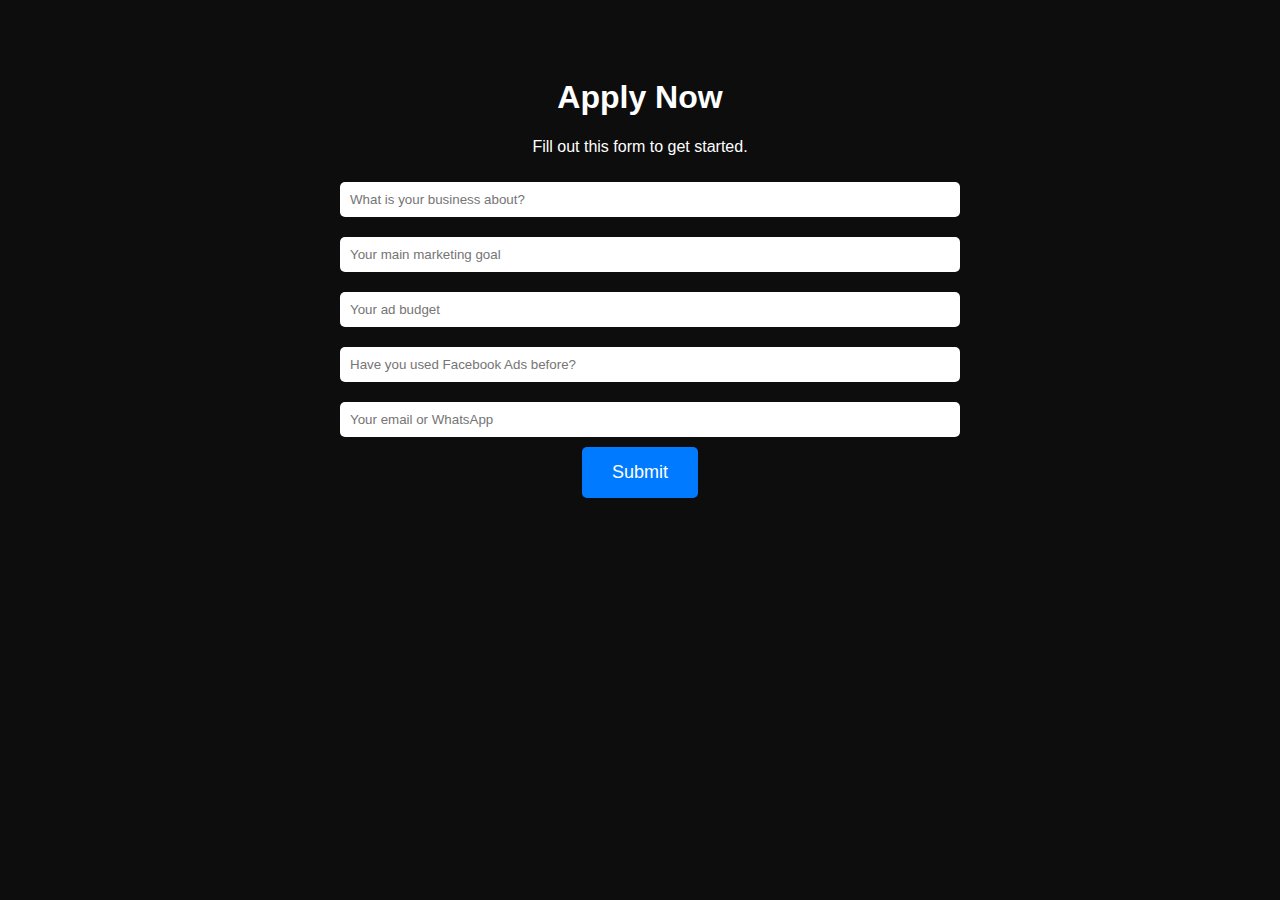
==== form.html @ 3a4645e2 "Create form.html" ====
<!DOCTYPE html>
<html lang="en">
<head>
    <meta charset="UTF-8">
    <meta name="viewport" content="width=device-width, initial-scale=1.0">
    <title>Apply Now</title>
    <style>
        body { font-family: Arial, sans-serif; text-align: center; background: #0d0d0d; color: white; }
        .container { padding: 50px; max-width: 600px; margin: auto; }
        input, textarea { width: 100%; padding: 10px; margin: 10px 0; border-radius: 5px; border: none; }
        .btn { background: #007bff; color: white; padding: 15px 30px; font-size: 18px; border: none; cursor: pointer; border-radius: 5px; }
        .btn:hover { background: #0056b3; }
    </style>
</head>
<body>

    <div class="container">
        <h1>Apply Now</h1>
        <p>Fill out this form to get started.</p>
        
        <form action="https://formspree.io/f/YOUR_EMAIL_HERE" method="POST">
            <input type="text" name="business" placeholder="What is your business about?" required>
            <input type="text" name="goal" placeholder="Your main marketing goal" required>
            <input type="text" name="budget" placeholder="Your ad budget" required>
            <input type="text" name="experience" placeholder="Have you used Facebook Ads before?" required>
            <input type="email" name="email" placeholder="Your email or WhatsApp" required>
            <button class="btn" type="submit">Submit</button>
        </form>
    </div>

</body>
</html>
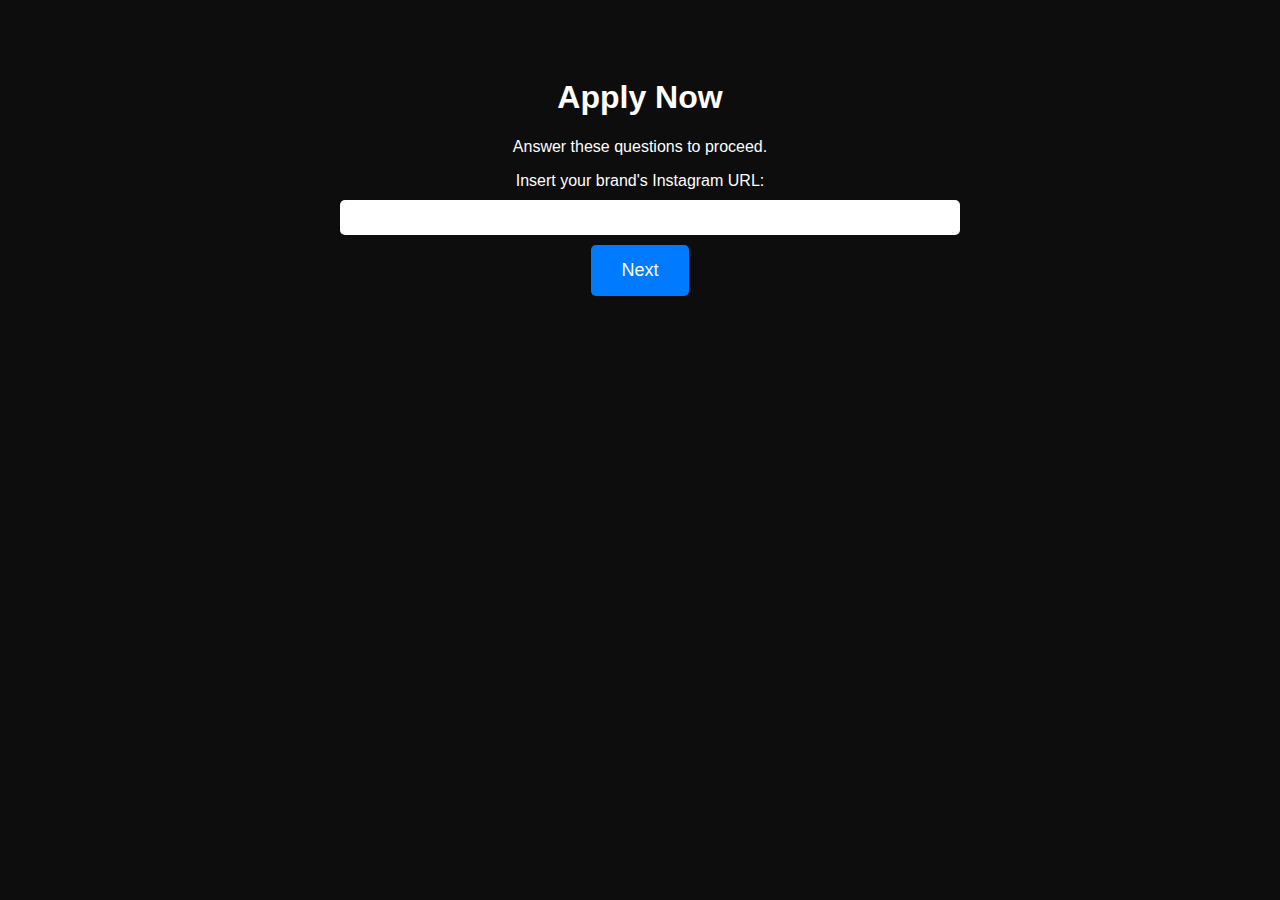
==== commit 6f261021: "Create form.html" ====
--- a/form.html
+++ b/form.html
@@ -7,26 +7,76 @@
     <style>
         body { font-family: Arial, sans-serif; text-align: center; background: #0d0d0d; color: white; }
         .container { padding: 50px; max-width: 600px; margin: auto; }
-        input, textarea { width: 100%; padding: 10px; margin: 10px 0; border-radius: 5px; border: none; }
+        .question { display: none; }
+        .active { display: block; }
         .btn { background: #007bff; color: white; padding: 15px 30px; font-size: 18px; border: none; cursor: pointer; border-radius: 5px; }
         .btn:hover { background: #0056b3; }
+        input, select { width: 100%; padding: 10px; margin: 10px 0; border-radius: 5px; border: none; }
     </style>
 </head>
 <body>
 
     <div class="container">
         <h1>Apply Now</h1>
-        <p>Fill out this form to get started.</p>
-        
-        <form action="https://formspree.io/f/YOUR_EMAIL_HERE" method="POST">
-            <input type="text" name="business" placeholder="What is your business about?" required>
-            <input type="text" name="goal" placeholder="Your main marketing goal" required>
-            <input type="text" name="budget" placeholder="Your ad budget" required>
-            <input type="text" name="experience" placeholder="Have you used Facebook Ads before?" required>
-            <input type="email" name="email" placeholder="Your email or WhatsApp" required>
-            <button class="btn" type="submit">Submit</button>
+        <p>Answer these questions to proceed.</p>
+
+        <form id="applicationForm" action="https://formspree.io/f/YOUR_EMAIL_HERE" method="POST">
+            <div class="question active">
+                <label>Insert your brand's Instagram URL:</label>
+                <input type="text" name="instagram" required>
+                <button class="btn next">Next</button>
+            </div>
+
+            <div class="question">
+                <label>Insert your website link:</label>
+                <input type="text" name="website" required>
+                <button class="btn next">Next</button>
+            </div>
+
+            <div class="question">
+                <label>What is your brand's monthly revenue?</label>
+                <select name="revenue" required>
+                    <option value="Not launched yet">A Brand hasn't launched yet</option>
+                    <option value="0-5K">$0 - $5K</option>
+                    <option value="5K-10K">$5K - $10K</option>
+                    <option value="10K-30K">$10K - $30K</option>
+                    <option value="30K+">+$30K</option>
+                </select>
+                <button class="btn next">Next</button>
+            </div>
+
+            <div class="question">
+                <label>What is your marketing budget?</label>
+                <select name="budget" required>
+                    <option value="100-500">$100 - $500</option>
+                    <option value="1000-2000">$1,000 - $2,000</option>
+                    <option value="2000-3000">$2,000 - $3,000</option>
+                    <option value="3000-4000">$3,000 - $4,000</option>
+                    <option value="4000+">$4,000 + UP</option>
+                </select>
+                <button class="btn submit" type="submit">Submit</button>
+            </div>
         </form>
     </div>
 
+    <script>
+        document.addEventListener("DOMContentLoaded", function() {
+            let currentStep = 0;
+            const questions = document.querySelectorAll(".question");
+            const nextButtons = document.querySelectorAll(".next");
+
+            nextButtons.forEach((btn, index) => {
+                btn.addEventListener("click", function(event) {
+                    event.preventDefault();
+                    if (index < questions.length - 1) {
+                        questions[currentStep].classList.remove("active");
+                        currentStep++;
+                        questions[currentStep].classList.add("active");
+                    }
+                });
+            });
+        });
+    </script>
+
 </body>
 </html>
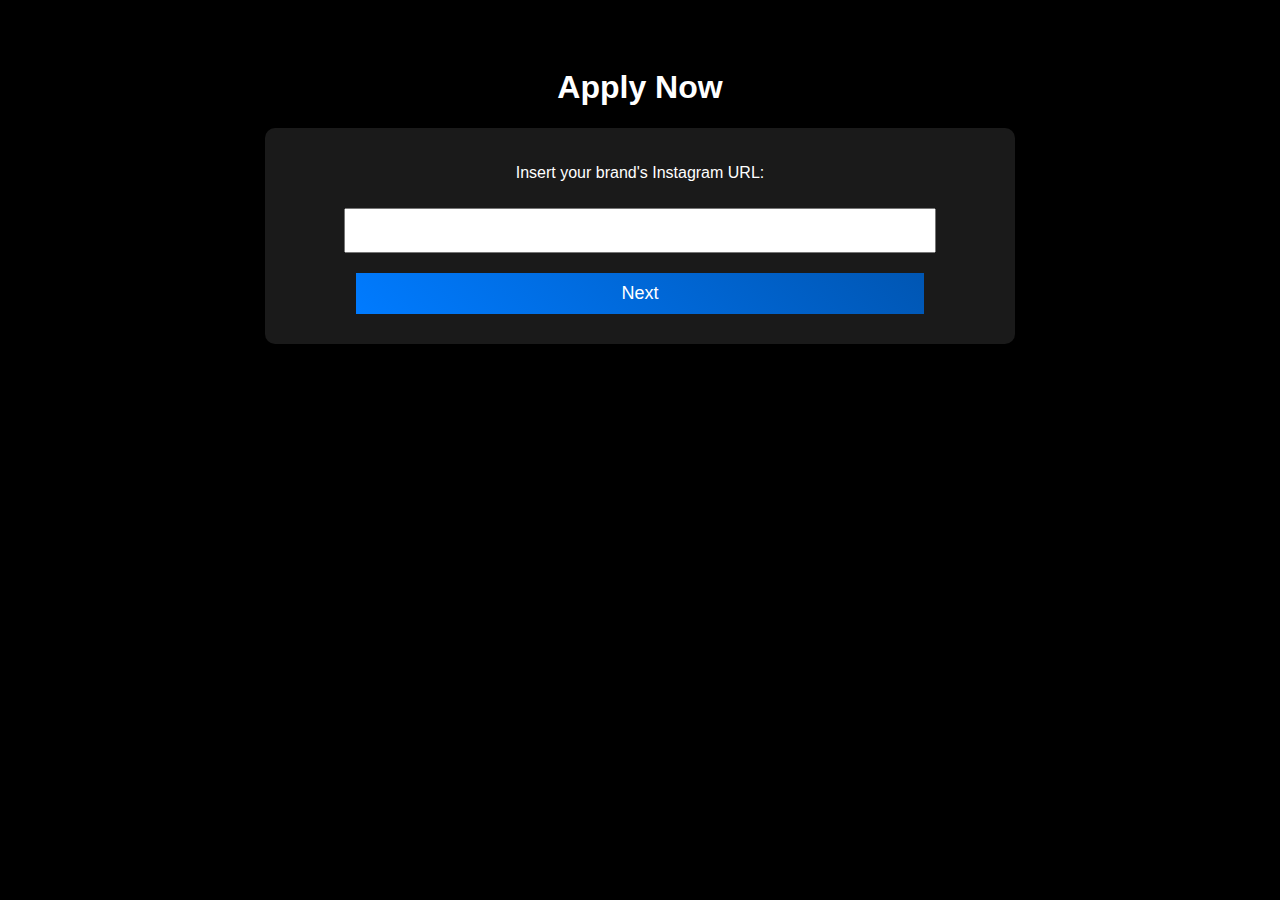
==== commit 599416fb: "Update form.html" ====
--- a/form.html
+++ b/form.html
@@ -5,78 +5,117 @@
     <meta name="viewport" content="width=device-width, initial-scale=1.0">
     <title>Apply Now</title>
     <style>
-        body { font-family: Arial, sans-serif; text-align: center; background: #0d0d0d; color: white; }
-        .container { padding: 50px; max-width: 600px; margin: auto; }
-        .question { display: none; }
-        .active { display: block; }
-        .btn { background: #007bff; color: white; padding: 15px 30px; font-size: 18px; border: none; cursor: pointer; border-radius: 5px; }
-        .btn:hover { background: #0056b3; }
-        input, select { width: 100%; padding: 10px; margin: 10px 0; border-radius: 5px; border: none; }
+        body {
+            font-family: Arial, sans-serif;
+            background-color: #000;
+            color: #fff;
+            text-align: center;
+            padding: 40px;
+        }
+        .form-container {
+            width: 60%;
+            margin: auto;
+            background: rgba(255, 255, 255, 0.1);
+            padding: 20px;
+            border-radius: 10px;
+        }
+        .question {
+            display: none;
+        }
+        .question.active {
+            display: block;
+        }
+        input, select, button {
+            width: 80%;
+            padding: 10px;
+            margin: 10px 0;
+            font-size: 18px;
+        }
+        button {
+            background: linear-gradient(45deg, #007bff, #0056b3);
+            color: white;
+            border: none;
+            cursor: pointer;
+        }
+        button:hover {
+            transform: scale(1.05);
+        }
     </style>
 </head>
 <body>
-
-    <div class="container">
-        <h1>Apply Now</h1>
-        <p>Answer these questions to proceed.</p>
-
-        <form id="applicationForm" action="https://formspree.io/f/YOUR_EMAIL_HERE" method="POST">
+    <h1>Apply Now</h1>
+    <div class="form-container">
+        <form id="applyForm">
             <div class="question active">
-                <label>Insert your brand's Instagram URL:</label>
-                <input type="text" name="instagram" required>
-                <button class="btn next">Next</button>
+                <p>Insert your brand's Instagram URL:</p>
+                <input type="url" id="instagram" required>
+                <button type="button" onclick="nextQuestion()">Next</button>
+            </div>
+            
+            <div class="question">
+                <p>Insert your website link:</p>
+                <input type="url" id="website" required>
+                <button type="button" onclick="nextQuestion()">Next</button>
             </div>
 
             <div class="question">
-                <label>Insert your website link:</label>
-                <input type="text" name="website" required>
-                <button class="btn next">Next</button>
+                <p>What is your brand's monthly revenue?</p>
+                <select id="revenue" required>
+                    <option value="">Select...</option>
+                    <option>A Brand hasn't launched yet</option>
+                    <option>$0 - $5K</option>
+                    <option>$5K - $10K</option>
+                    <option>$10K - $30K</option>
+                    <option>$30K +</option>
+                </select>
+                <button type="button" onclick="nextQuestion()">Next</button>
             </div>
 
             <div class="question">
-                <label>What is your brand's monthly revenue?</label>
-                <select name="revenue" required>
-                    <option value="Not launched yet">A Brand hasn't launched yet</option>
-                    <option value="0-5K">$0 - $5K</option>
-                    <option value="5K-10K">$5K - $10K</option>
-                    <option value="10K-30K">$10K - $30K</option>
-                    <option value="30K+">+$30K</option>
+                <p>What is your marketing budget?</p>
+                <select id="budget" required>
+                    <option value="">Select...</option>
+                    <option>$100 - $500</option>
+                    <option>$1,000 - $2,000</option>
+                    <option>$2,000 - $3,000</option>
+                    <option>$3,000 - $4,000</option>
+                    <option>$4,000 +</option>
                 </select>
-                <button class="btn next">Next</button>
+                <button type="button" onclick="nextQuestion()">Next</button>
             </div>
 
             <div class="question">
-                <label>What is your marketing budget?</label>
-                <select name="budget" required>
-                    <option value="100-500">$100 - $500</option>
-                    <option value="1000-2000">$1,000 - $2,000</option>
-                    <option value="2000-3000">$2,000 - $3,000</option>
-                    <option value="3000-4000">$3,000 - $4,000</option>
-                    <option value="4000+">$4,000 + UP</option>
-                </select>
-                <button class="btn submit" type="submit">Submit</button>
+                <p>Fill out your contact information:</p>
+                <input type="text" id="firstName" placeholder="First Name" required>
+                <input type="text" id="lastName" placeholder="Last Name" required>
+                <input type="email" id="email" placeholder="Email" required>
+                <button type="submit">Submit</button>
             </div>
         </form>
     </div>
 
     <script>
-        document.addEventListener("DOMContentLoaded", function() {
-            let currentStep = 0;
-            const questions = document.querySelectorAll(".question");
-            const nextButtons = document.querySelectorAll(".next");
+        let currentQuestion = 0;
+        const questions = document.querySelectorAll(".question");
 
-            nextButtons.forEach((btn, index) => {
-                btn.addEventListener("click", function(event) {
-                    event.preventDefault();
-                    if (index < questions.length - 1) {
-                        questions[currentStep].classList.remove("active");
-                        currentStep++;
-                        questions[currentStep].classList.add("active");
-                    }
-                });
-            });
+        function nextQuestion() {
+            if (questions[currentQuestion].querySelector("input, select").checkValidity()) {
+                questions[currentQuestion].classList.remove("active");
+                currentQuestion++;
+                if (currentQuestion < questions.length) {
+                    questions[currentQuestion].classList.add("active");
+                }
+            }
+        }
+
+        document.getElementById("applyForm").addEventListener("submit", function(event) {
+            event.preventDefault();
+            alert("Thank you! Our team will be in touch with you shortly.");
+            this.reset();
+            questions.forEach(q => q.classList.remove("active"));
+            questions[0].classList.add("active");
+            currentQuestion = 0;
         });
     </script>
-
 </body>
 </html>
